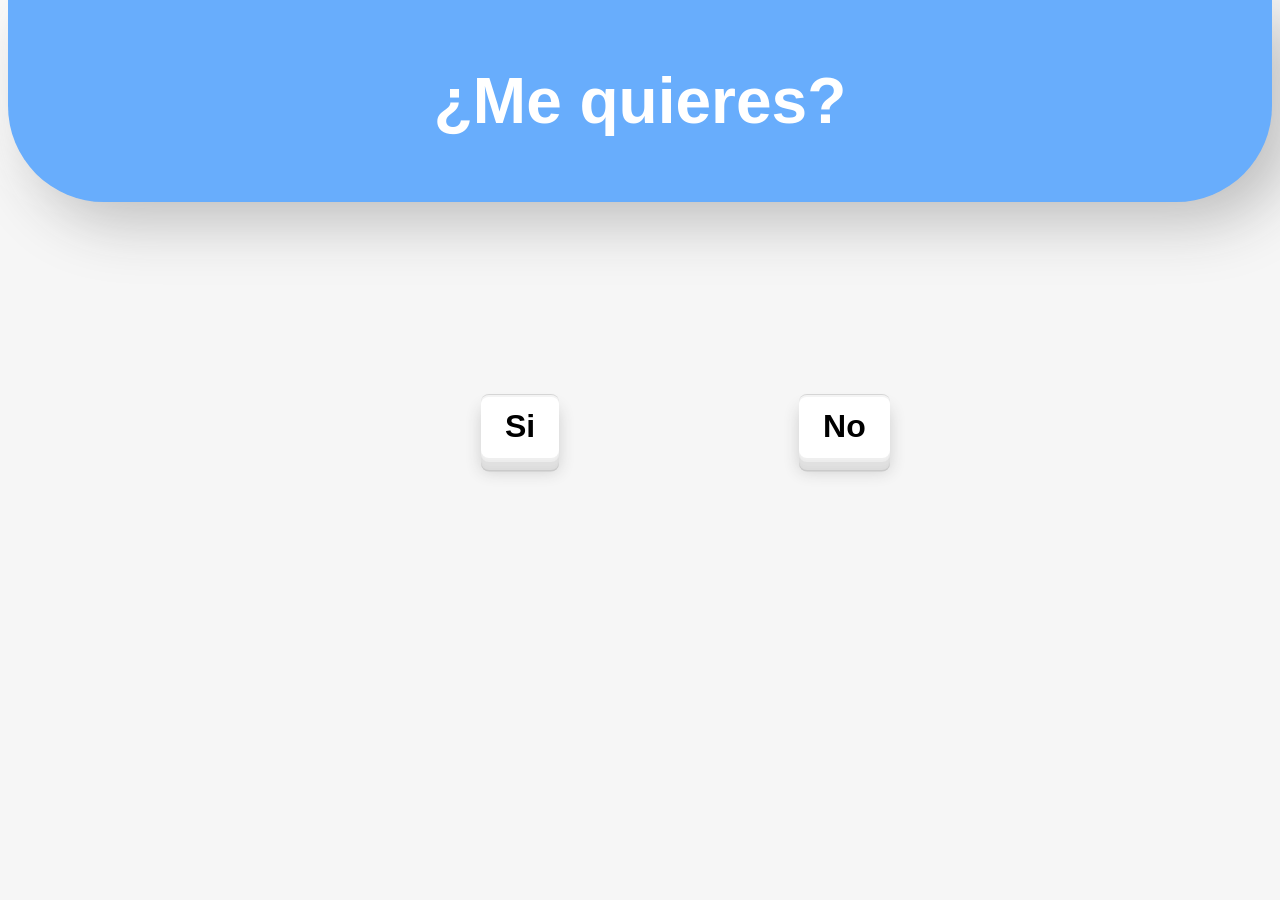
==== index.html @ 748bdf33 "github pages changes" ====
<!DOCTYPE html>
<html lang="en">
<head>
  <meta charset="UTF-8">
  <meta name="viewport" content="width=device-width, initial-scale=1.0">
  <link rel="stylesheet" href="./src/css/index.css">
  <link rel="stylesheet" href="./src/css/buttons.css">
  <title>Document</title>
</head>
<body>
  <div id="mainDiv">
    <div id="mainText">
      <p>¿Me quieres?</p>
    </div>
    <div id="div-main-buttons">
      <div class="div-buttons">
        <button id="btn-correct" class="btn-main">Si</button>
      </div>
      <div class="div-buttons">
        <button id="btn-runaway" class="btn-main">No</button>
      </div>
    </div>
  </div>


  <script src="./src/javascript/index.js"></script>
  <script src="./src/javascript/movePages.js"></script>
</body>
</html>
---- src/css/index.css ----
body {
  margin-top: 0;
  background: #f6f6f6;
}


#mainText {
  width: 100%;
  height: 100%;
  display: flex;
  align-items: center;
  justify-content: center;
  background-color: rgb(104, 173, 252);
  border-bottom-right-radius: 6rem;
  border-bottom-left-radius: 6rem;
  box-shadow: 20px 20px 60px #bebebe, -20px -20px 60px #ffffff;
}


#mainText > p {
  font-weight: bold;
  font-family:'Lucida Sans', 'Lucida Sans Regular', 'Lucida Grande', 'Lucida Sans Unicode', Geneva, Verdana, sans-serif;
  font-size: 4rem;
  color: white;
}


#div-main-buttons {
  display: flex;
  padding: 4rem;
  justify-content: center;
  gap: 15rem;
  margin-top: 8rem;
}
---- src/css/buttons.css ----
.btn-main {
  width: auto;
  height: 4rem;
  font-size: 2rem;
  background-color: white;
  color: black;
  font-weight: bold;
  padding: 12px 24px;
  border: 0px;
  border-top: 1px solid rgb(213, 213, 213);
  box-shadow: inset 0 0.0625em 0 0 #f4f4f4, 0 0.0625em 0 0 #efefef,
    0 0.125em 0 0 #ececec, 0 0.25em 0 0 #e0e0e0, 0 0.3125em 0 0 #dedede,
    0 0.375em 0 0 #dcdcdc, 0 0.425em 0 0 #cacaca, 0 0.425em 0.5em 0 #cecece;
  display: flex;
  justify-content: center;
  align-items: center;
  border-radius: 8px;
  cursor: pointer;
}


#btn-runaway {
  position: absolute;
  white-space: nowrap;
}
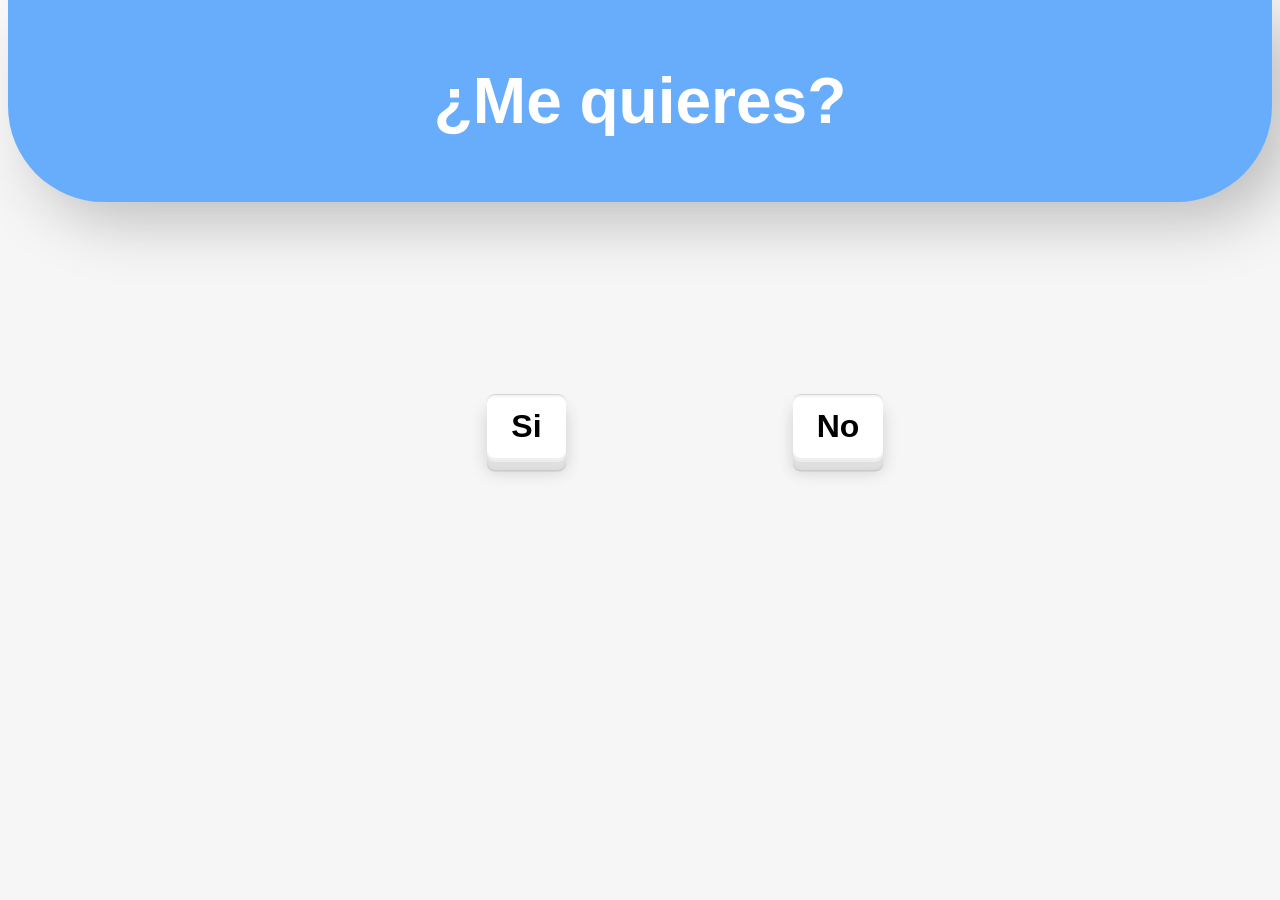
==== commit 972f25e7: "Minor changes, and confetti" ====
--- a/index.html
+++ b/index.html
@@ -5,7 +5,7 @@
   <meta name="viewport" content="width=device-width, initial-scale=1.0">
   <link rel="stylesheet" href="./src/css/index.css">
   <link rel="stylesheet" href="./src/css/buttons.css">
-  <title>Document</title>
+  <title>Amor</title>
 </head>
 <body>
   <div id="mainDiv">
--- a/src/css/index.css
+++ b/src/css/index.css
@@ -2,6 +2,7 @@
 body {
   margin-top: 0;
   background: #f6f6f6;
+  font-family:'Lucida Sans', 'Lucida Sans Regular', 'Lucida Grande', 'Lucida Sans Unicode', Geneva, Verdana, sans-serif;
 }
 
 
@@ -15,12 +16,13 @@
   border-bottom-right-radius: 6rem;
   border-bottom-left-radius: 6rem;
   box-shadow: 20px 20px 60px #bebebe, -20px -20px 60px #ffffff;
+  text-align: center;
 }
 
 
 #mainText > p {
   font-weight: bold;
-  font-family:'Lucida Sans', 'Lucida Sans Regular', 'Lucida Grande', 'Lucida Sans Unicode', Geneva, Verdana, sans-serif;
+  
   font-size: 4rem;
   color: white;
 }
@@ -30,6 +32,6 @@
   display: flex;
   padding: 4rem;
   justify-content: center;
-  gap: 15rem;
+  gap: 20%;
   margin-top: 8rem;
 }
